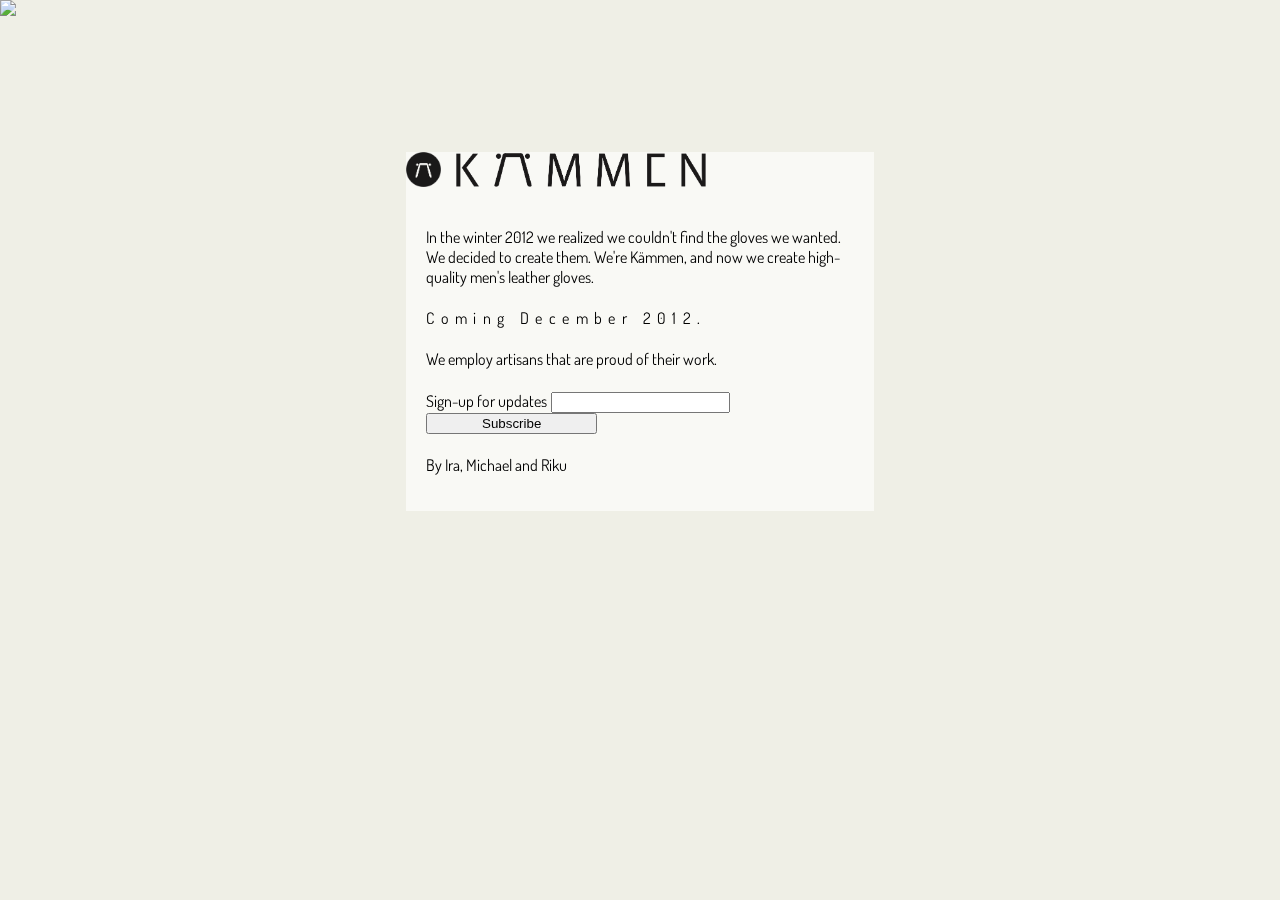
==== index.html @ 67a49448 "first commit on local machine" ====
<!DOCTYPE html>
<head>
	<meta charset="UTF-8">
	<meta name="viewport" content="width=device-width, initial-scale=1.0">
	<link rel="shortcut icon" href="favicon.ico">
	<link href='http://fonts.googleapis.com/css?family=Petit+Formal+Script|Dosis|Jacques+Francois|Raleway+Dots' rel='stylesheet' type='text/css'>
	<link rel="stylesheet" type="text/css" href="https://s3.amazonaws.com/by_static/twboot/less/bootstrap.css">
	<link rel="stylesheet" type="text/css" href="style.css">
	<link rel="stylesheet" type="text/css" href="https://s3.amazonaws.com/by_static/twboot/less/bootstrap-responsive.css">
</head>
<body>
<div class="graybg">
<img src="bears1_cropped4.jpg" class="bg bgimage">
<div class="row-fluid">
	<div class="span12">
		<div class="middle tops"><img src="kammen_round_logo.png" id="logo"><img src="kammen_text.png" id="logotext"></div>
	</div>
</div>
	<div class="middle">
		<div class="textbox">
			<p>In the winter 2012 we realized we couldn't find the gloves we wanted. We decided to create them. We're Kämmen, and now we create high-quality men's leather gloves. </p>
			<p id="slogan">Coming December 2012.</p>
			<p>We employ artisans that are proud of their work.</p>
			<div id="email">
				<!-- Begin MailChimp Signup Form -->
				<div id="mc_embed_signup">
				<form action="http://epicby.us5.list-manage.com/subscribe/post?u=678d160ea13bf49cb12967f06&amp;id=121d6c9269" method="post" id="mc-embedded-subscribe-form" name="mc-embedded-subscribe-form" class="validate" target="_blank" novalidate>

				<div class="mc-field-group">
					<label for="mce-EMAIL">Sign-up for updates</label>
					<input type="email" value="" name="EMAIL" class="required email" id="mce-EMAIL">
				</div>
					<div id="mce-responses" class="clear">
						<div class="response" id="mce-error-response" style="display:none"></div>
						<div class="response" id="mce-success-response" style="display:none"></div>
					</div>	<div class="clear"><input type="submit" value="Subscribe" name="subscribe" id="mc-embedded-subscribe" class="button"></div>
				</form>
				</div>

				<!--End mc_embed_signup-->
			</div>
			
			
					<p>By Ira, Michael and Riku</p>
		</div>
</div>
</div>
</body>
---- style.css ----
body {
	background-color: rgb(239,239,230);
}

.bg {
	/* Set rules to fill background */
	min-height: 100%;
	min-width: 1024px;
	
	/* Set up proportionate scaling */
	width: 100%;
	height: auto;
	
	/* Set up positioning */
	position: fixed;
	top: 0;
	left: 0;
}

#logo {
	width: 35px;
	margin-left:0px;
}

#logotext {
	width:250px;
	margin-left:15px;
}

.bgimage {
		z-index:-999;
}

.graybg {
	/*background-color: rgba(255,255,255,0.7);*/
	min-height:100%;
	height:auto;
}
*
@media screen and (max-width: 1024px) { /* Specific to this particular image */
	img.bg {
		left: 50%;
		margin-left: -512px;   /* 50% */
	}
}


h1 {
	font-family: 'Jacques Francois', 'Raleway Dots', 'Dosis','Petit Formal Script', cursive;
	font-size: 4.5em;
	line-height:1.2em;
	color: rgba(123,123,123, 0.5);
	text-shadow: 0px 2px 3px rgb(235,235,235);
	margin-top: 5%;
	margin-left:10%;
}

p {
	font-family: 'Dosis';
	
}

table {
	font-family:'Dosis';
}

.textbox {
	padding:20px;
	background-color:rgba(255,255,255,0.6);

}

input {
	width:40%;
}

#slogan {
	letter-spacing:0.4em;	
	margin-bottom:5%;
	margin-top:5%;
}

.middle {
	margin-right:auto;
	margin-left:auto;
	width:37%;
}

.tops {
	margin-top:12%;
	background-color: rgba(255,255,255,0.6);
}

.namebox {
	margin-top:10%;
	margin-bottom:10%;
	width:100px;
	border-top:1px solid rgb(225,225,225);
	border-bottom:1px solid rgb(225,225,225);
}

.namebox table {
	margin-top:20px;
	margin-bottom:20px;
	width:100px;
}

.mc-field-group label, button {
	font-family: 'Dosis';
}

button {
	font-family: 'Dosis';
}

#email {
	margin-top:5%;
	margin-bottom:5%;
}
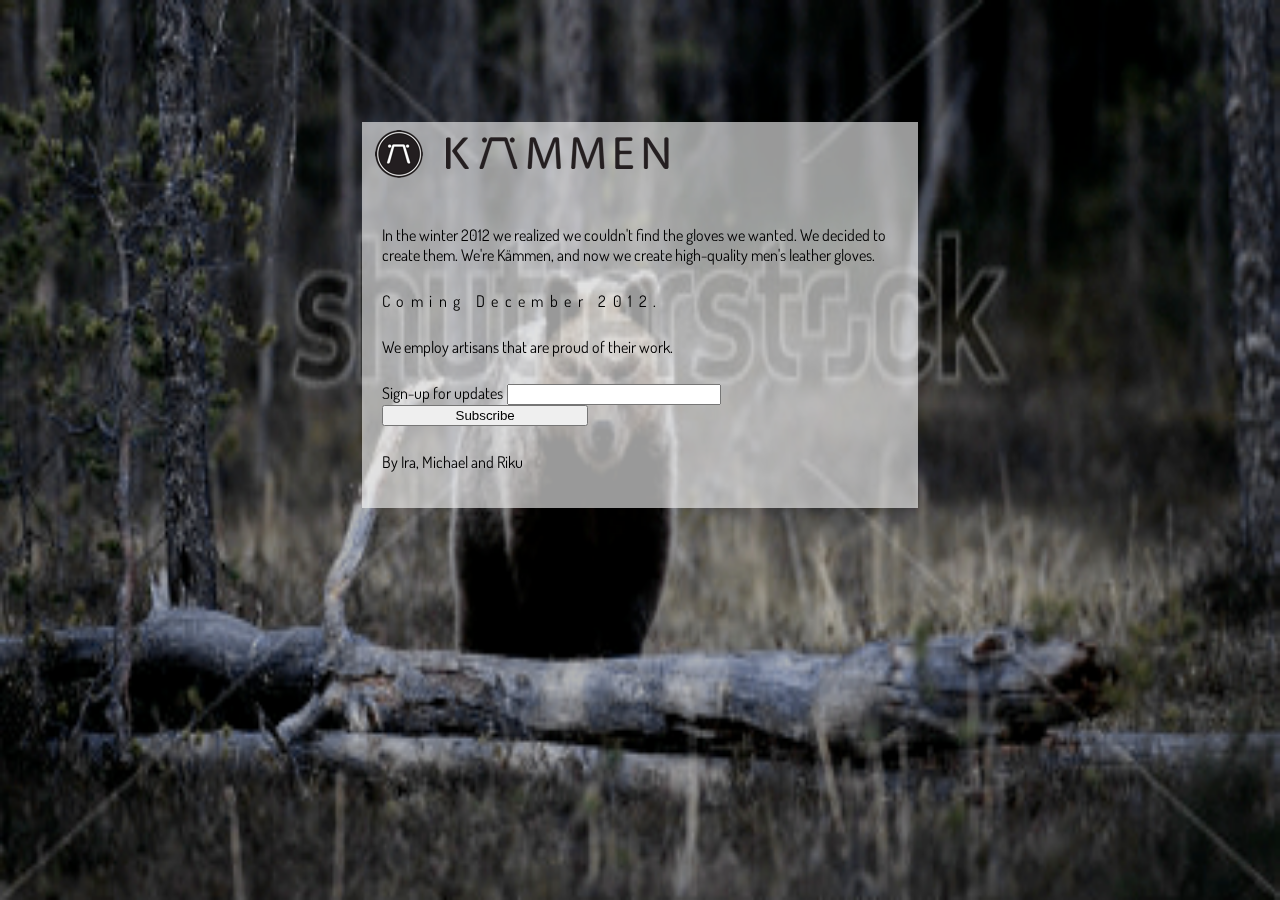
==== commit 2b4d986f: "just some small adjustments" ====
--- a/index.html
+++ b/index.html
@@ -11,13 +11,11 @@
 <body>
 <div class="graybg">
 <img src="bears1_cropped4.jpg" class="bg bgimage">
-<div class="row-fluid">
-	<div class="span12">
-		<div class="middle tops"><img src="kammen_round_logo.png" id="logo"><img src="kammen_text.png" id="logotext"></div>
-	</div>
-</div>
 	<div class="middle">
-		<div class="textbox">
+		<div class="tops">
+			<img src="kammen_250_badge.png">
+		</div>
+			<div class="textbox">
 			<p>In the winter 2012 we realized we couldn't find the gloves we wanted. We decided to create them. We're Kämmen, and now we create high-quality men's leather gloves. </p>
 			<p id="slogan">Coming December 2012.</p>
 			<p>We employ artisans that are proud of their work.</p>
@@ -33,7 +31,7 @@
 					<div id="mce-responses" class="clear">
 						<div class="response" id="mce-error-response" style="display:none"></div>
 						<div class="response" id="mce-success-response" style="display:none"></div>
-					</div>	<div class="clear"><input type="submit" value="Subscribe" name="subscribe" id="mc-embedded-subscribe" class="button"></div>
+					</div>	<div class="clear"><input type="submit" value="Subscribe" name="subscribe" id="mc-embedded-subscribe" class="btn button"></div>
 				</form>
 				</div>
 
@@ -42,7 +40,7 @@
 			
 			
 					<p>By Ira, Michael and Riku</p>
-		</div>
-</div>
+				</div><!--  Textbox -->
+		</div><!--- Middle -->
 </div>
 </body>--- a/style.css
+++ b/style.css
@@ -83,11 +83,11 @@
 .middle {
 	margin-right:auto;
 	margin-left:auto;
-	width:37%;
+	width:44%;
 }
 
 .tops {
-	margin-top:12%;
+	margin-top:22%;
 	background-color: rgba(255,255,255,0.6);
 }
 
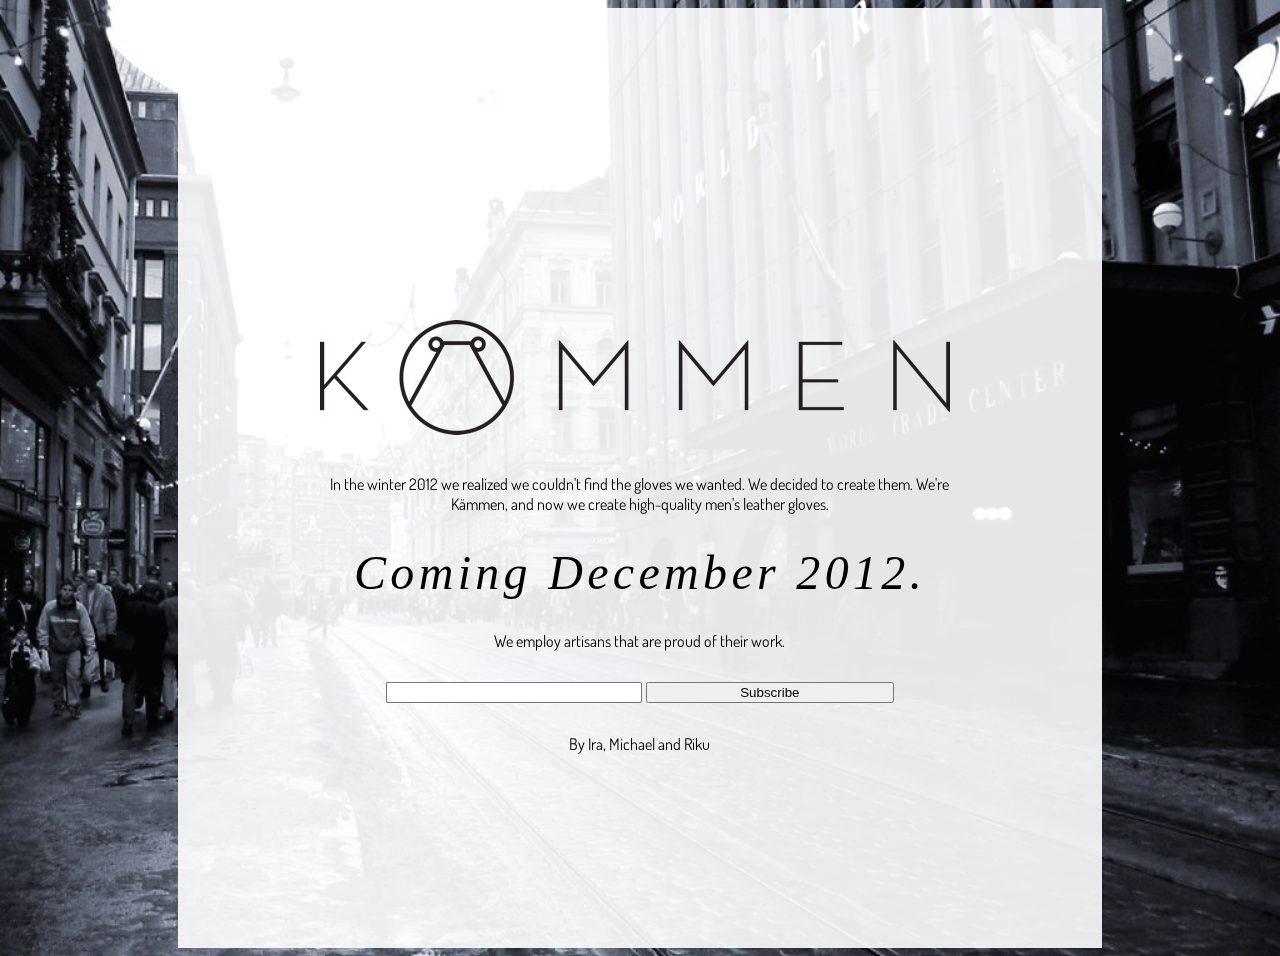
==== commit 8dbb7427: "Created first version of Richards page." ====
--- a/index.html
+++ b/index.html
@@ -6,16 +6,18 @@
 	<link href='http://fonts.googleapis.com/css?family=Petit+Formal+Script|Dosis|Jacques+Francois|Raleway+Dots' rel='stylesheet' type='text/css'>
 	<link rel="stylesheet" type="text/css" href="https://s3.amazonaws.com/by_static/twboot/less/bootstrap.css">
 	<link rel="stylesheet" type="text/css" href="style.css">
+	<script type="text/javascript" src="https://ajax.googleapis.com/ajax/libs/jquery/1.8.2/jquery.min.js"></script>
+	<script type="text/javascript" src="js.js"></script>
 	<link rel="stylesheet" type="text/css" href="https://s3.amazonaws.com/by_static/twboot/less/bootstrap-responsive.css">
 </head>
 <body>
-<div class="graybg">
-<img src="bears1_cropped4.jpg" class="bg bgimage">
-	<div class="middle">
-		<div class="tops">
-			<img src="kammen_250_badge.png">
-		</div>
-			<div class="textbox">
+
+<img src="helsinki.jpeg" class="bg bgimage"> 
+			<div class="whitebox">
+				<div id="logo">
+					<img src="kammen_logo_e.png">
+				</div>
+				<div id="midtext">
 			<p>In the winter 2012 we realized we couldn't find the gloves we wanted. We decided to create them. We're Kämmen, and now we create high-quality men's leather gloves. </p>
 			<p id="slogan">Coming December 2012.</p>
 			<p>We employ artisans that are proud of their work.</p>
@@ -25,13 +27,14 @@
 				<form action="http://epicby.us5.list-manage.com/subscribe/post?u=678d160ea13bf49cb12967f06&amp;id=121d6c9269" method="post" id="mc-embedded-subscribe-form" name="mc-embedded-subscribe-form" class="validate" target="_blank" novalidate>
 
 				<div class="mc-field-group">
-					<label for="mce-EMAIL">Sign-up for updates</label>
+					<!-- <label for="mce-EMAIL">Sign-up for email updates</label> -->
 					<input type="email" value="" name="EMAIL" class="required email" id="mce-EMAIL">
+					<input type="submit" value="Subscribe" name="subscribe" id="mc-embedded-subscribe" class="btn button">
 				</div>
 					<div id="mce-responses" class="clear">
 						<div class="response" id="mce-error-response" style="display:none"></div>
 						<div class="response" id="mce-success-response" style="display:none"></div>
-					</div>	<div class="clear"><input type="submit" value="Subscribe" name="subscribe" id="mc-embedded-subscribe" class="btn button"></div>
+					</div>	<div class="clear1"></div>
 				</form>
 				</div>
 
@@ -40,7 +43,6 @@
 			
 			
 					<p>By Ira, Michael and Riku</p>
-				</div><!--  Textbox -->
-		</div><!--- Middle -->
-</div>
+			</div><!--  midtext -->
+				</div><!--  whitebox -->
 </body>--- a/style.css
+++ b/style.css
@@ -1,5 +1,9 @@
 body {
 	background-color: rgb(239,239,230);
+	background-image: url(retina_dust.png); 
+	background-position: initial initial; 
+	background-repeat: initial initial; 
+	height:auto;
 }
 
 .bg {
@@ -18,13 +22,24 @@
 }
 
 #logo {
-	width: 35px;
-	margin-left:0px;
+ /*margin-top:33%;*/
+ margin: 33% auto 0 auto;
+width:640px;
 }
 
 #logotext {
 	width:250px;
 	margin-left:15px;
+}
+
+#midtext {
+	width:70%;
+	margin:4% auto 0 auto;
+	text-align:center;
+}
+
+#coming {
+	
 }
 
 .bgimage {
@@ -64,9 +79,12 @@
 	font-family:'Dosis';
 }
 
-.textbox {
+.whitebox {
 	padding:20px;
-	background-color:rgba(255,255,255,0.6);
+	background-color:rgba(255,255,255,0.9);
+	margin-right:auto;
+	margin-left:auto;
+	width:70%;
 
 }
 
@@ -75,15 +93,16 @@
 }
 
 #slogan {
-	letter-spacing:0.4em;	
+	font-family:georgia;
+	font-style:italic;
+	font-size:3em;
+	letter-spacing:0.09em;	
 	margin-bottom:5%;
 	margin-top:5%;
 }
 
 .middle {
-	margin-right:auto;
-	margin-left:auto;
-	width:44%;
+	
 }
 
 .tops {
@@ -118,3 +137,35 @@
 	margin-bottom:5%;
 }
 
+/*
+Burgundy.html
+*/
+
+.b {
+	min-height:200px;
+}
+
+.b1 {
+	background-color:rgb(92,1,0);
+}
+
+.b2 {
+	background-color:rgb(147,0,58);
+}
+
+.b3 {
+	background-color:rgb(86,1,35);
+}
+
+.b4 {
+	background-color:rgb(134,0,54);
+}
+
+.b5 {
+	background-color: #67151D;
+}
+
+.b6 {
+	background-color: #580000;
+}
+
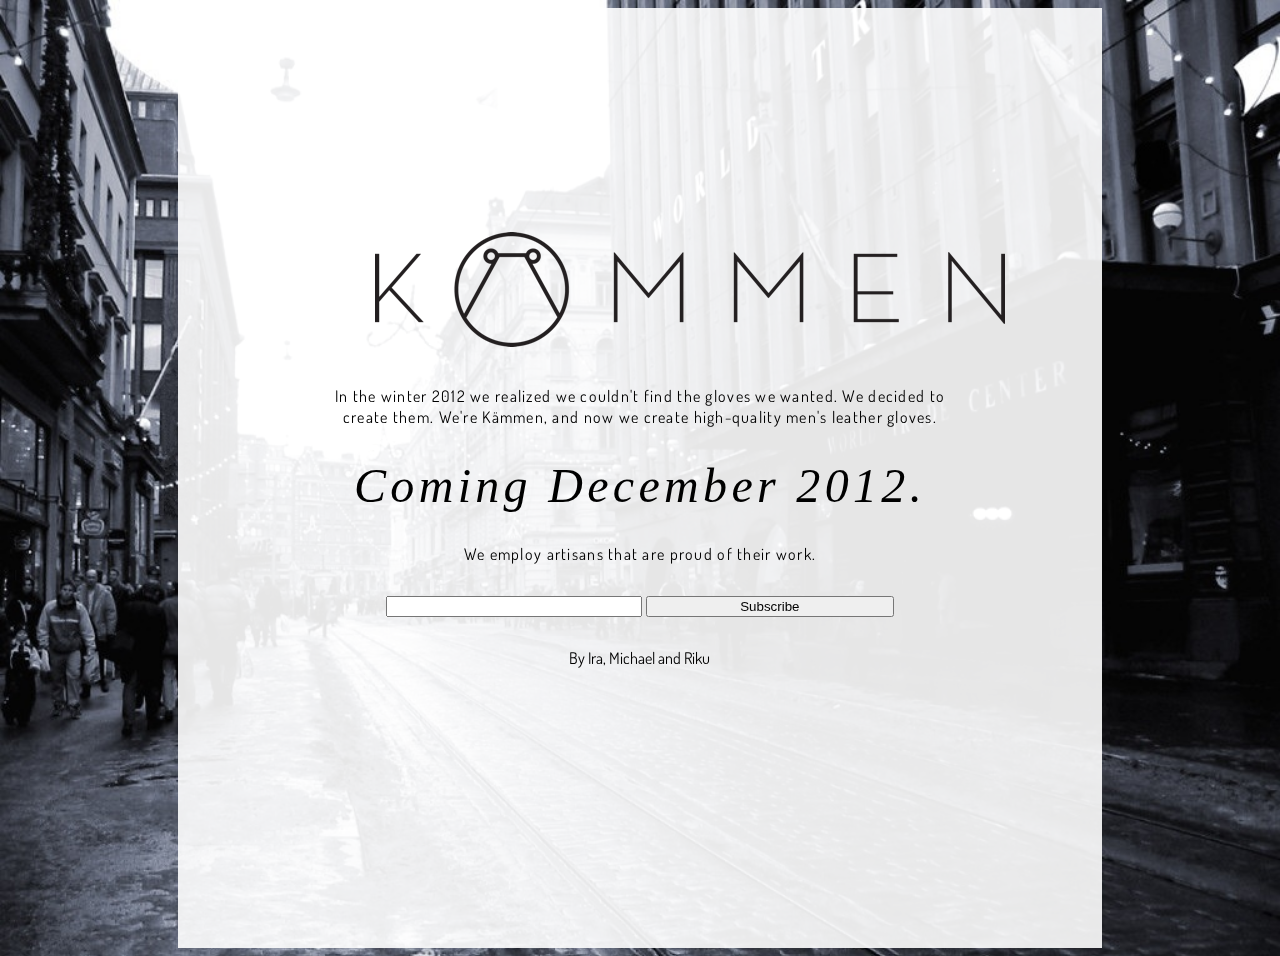
==== commit a058700f: "Changed the fonts a bit and should have made it more responsive..." ====
--- a/index.html
+++ b/index.html
@@ -3,7 +3,7 @@
 	<meta charset="UTF-8">
 	<meta name="viewport" content="width=device-width, initial-scale=1.0">
 	<link rel="shortcut icon" href="favicon.ico">
-	<link href='http://fonts.googleapis.com/css?family=Petit+Formal+Script|Dosis|Jacques+Francois|Raleway+Dots' rel='stylesheet' type='text/css'>
+	<link href='http://fonts.googleapis.com/css?family=Source+Sans+Pro:300,400|Petit+Formal+Script|Dosis|Jacques+Francois|Raleway+Dots' rel='stylesheet' type='text/css'>
 	<link rel="stylesheet" type="text/css" href="https://s3.amazonaws.com/by_static/twboot/less/bootstrap.css">
 	<link rel="stylesheet" type="text/css" href="style.css">
 	<script type="text/javascript" src="https://ajax.googleapis.com/ajax/libs/jquery/1.8.2/jquery.min.js"></script>
@@ -18,9 +18,9 @@
 					<img src="kammen_logo_e.png">
 				</div>
 				<div id="midtext">
-			<p>In the winter 2012 we realized we couldn't find the gloves we wanted. We decided to create them. We're Kämmen, and now we create high-quality men's leather gloves. </p>
+			<p class="txt">In the winter 2012 we realized we couldn't find the gloves we wanted. We decided to create them. We're Kämmen, and now we create high-quality men's leather gloves. </p>
 			<p id="slogan">Coming December 2012.</p>
-			<p>We employ artisans that are proud of their work.</p>
+			<p class="txt">We employ artisans that are proud of their work.</p>
 			<div id="email">
 				<!-- Begin MailChimp Signup Form -->
 				<div id="mc_embed_signup">
--- a/style.css
+++ b/style.css
@@ -23,8 +23,8 @@
 
 #logo {
  /*margin-top:33%;*/
- margin: 33% auto 0 auto;
-width:640px;
+ margin: 23% auto 0 auto;
+width:60%;
 }
 
 #logotext {
@@ -72,7 +72,12 @@
 
 p {
 	font-family: 'Dosis';
-	
+	font-size:16px;	
+}
+
+.txt {
+	line-height:1.3;
+	letter-spacing:0.08em;
 }
 
 table {
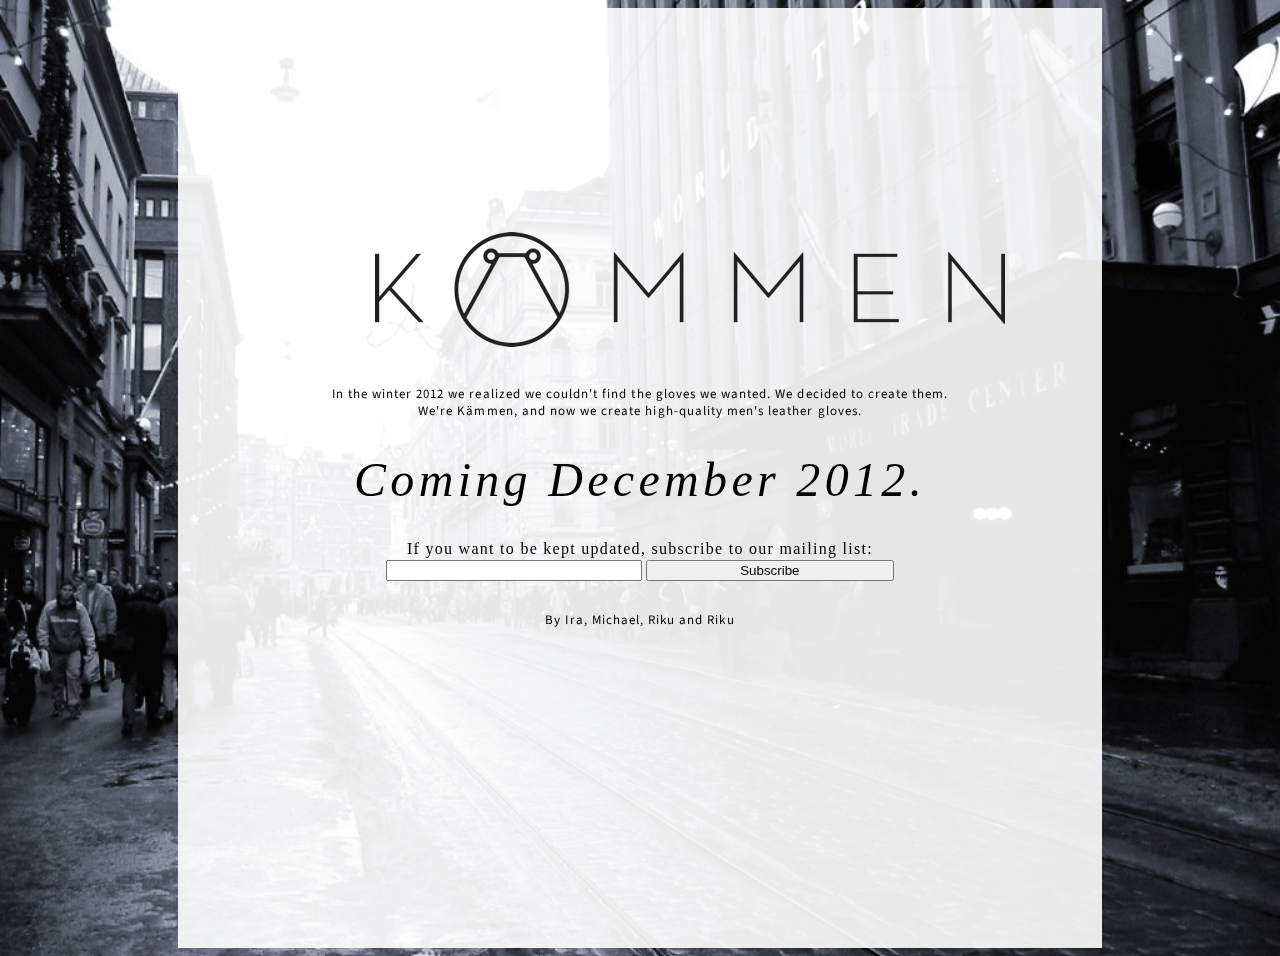
==== commit bf013300: "Style changes for the campaign monitor email subscription" ====
--- a/index.html
+++ b/index.html
@@ -18,31 +18,23 @@
 					<img src="kammen_logo_e.png">
 				</div>
 				<div id="midtext">
-			<p class="txt">In the winter 2012 we realized we couldn't find the gloves we wanted. We decided to create them. We're Kämmen, and now we create high-quality men's leather gloves. </p>
+			<p class="txt">In the winter 2012 we realized we couldn't find the gloves we wanted. We decided to create them. We're Kämmen, and now we create high-quality men's leather gloves.</p>
 			<p id="slogan">Coming December 2012.</p>
-			<p class="txt">We employ artisans that are proud of their work.</p>
 			<div id="email">
-				<!-- Begin MailChimp Signup Form -->
-				<div id="mc_embed_signup">
-				<form action="http://epicby.us5.list-manage.com/subscribe/post?u=678d160ea13bf49cb12967f06&amp;id=121d6c9269" method="post" id="mc-embedded-subscribe-form" name="mc-embedded-subscribe-form" class="validate" target="_blank" novalidate>
+				<!-- ´signup Form -->
+				<form action="http://kammen.createsend.com/t/t/s/nkud/" method="post" id="subForm">
+				<div>
+				<label class="txt" for="nkud-nkud">If you want to be kept updated, subscribe to our mailing list:</label><br /><input type="text" name="cm-nkud-nkud" id="nkud-nkud" />
 
-				<div class="mc-field-group">
-					<!-- <label for="mce-EMAIL">Sign-up for email updates</label> -->
-					<input type="email" value="" name="EMAIL" class="required email" id="mce-EMAIL">
-					<input type="submit" value="Subscribe" name="subscribe" id="mc-embedded-subscribe" class="btn button">
+				<input class="btn" type="submit" value="Subscribe" />
 				</div>
-					<div id="mce-responses" class="clear">
-						<div class="response" id="mce-error-response" style="display:none"></div>
-						<div class="response" id="mce-success-response" style="display:none"></div>
-					</div>	<div class="clear1"></div>
 				</form>
 				</div>
-
-				<!--End mc_embed_signup-->
+				<p class="txt">By Ira, Michael, Riku and Riku</p>
 			</div>
 			
 			
-					<p>By Ira, Michael and Riku</p>
+					
 			</div><!--  midtext -->
 				</div><!--  whitebox -->
 </body>--- a/style.css
+++ b/style.css
@@ -71,8 +71,8 @@
 }
 
 p {
-	font-family: 'Dosis';
-	font-size:16px;	
+	font-family: 'Helvetica Neue', 'Source Sans Pro';
+	font-size:13px;	
 }
 
 .txt {
@@ -86,22 +86,27 @@
 
 .whitebox {
 	padding:20px;
-	background-color:rgba(255,255,255,0.9);
+	background:rgb(255,255,255);
+	background:rgba(255,255,255,0.9);
 	margin-right:auto;
 	margin-left:auto;
 	width:70%;
+	min-height:600px;
+	max-width:1024px;
 
 }
 
 input {
 	width:40%;
+	min-width:100px;
 }
 
 #slogan {
 	font-family:georgia;
 	font-style:italic;
 	font-size:3em;
-	letter-spacing:0.09em;	
+	letter-spacing:0.09em;
+	line-height:1.2em;	
 	margin-bottom:5%;
 	margin-top:5%;
 }
@@ -129,6 +134,14 @@
 	width:100px;
 }
 
+.button {
+	width:75px;
+}
+
+#mce-EMAIL {
+	width:150px;
+}
+
 .mc-field-group label, button {
 	font-family: 'Dosis';
 }
@@ -147,7 +160,7 @@
 */
 
 .b {
-	min-height:200px;
+	min-height:500px;
 }
 
 .b1 {
@@ -163,7 +176,7 @@
 }
 
 .b4 {
-	background-color:rgb(134,0,54);
+	background-color:rgb(255,217,40);
 }
 
 .b5 {
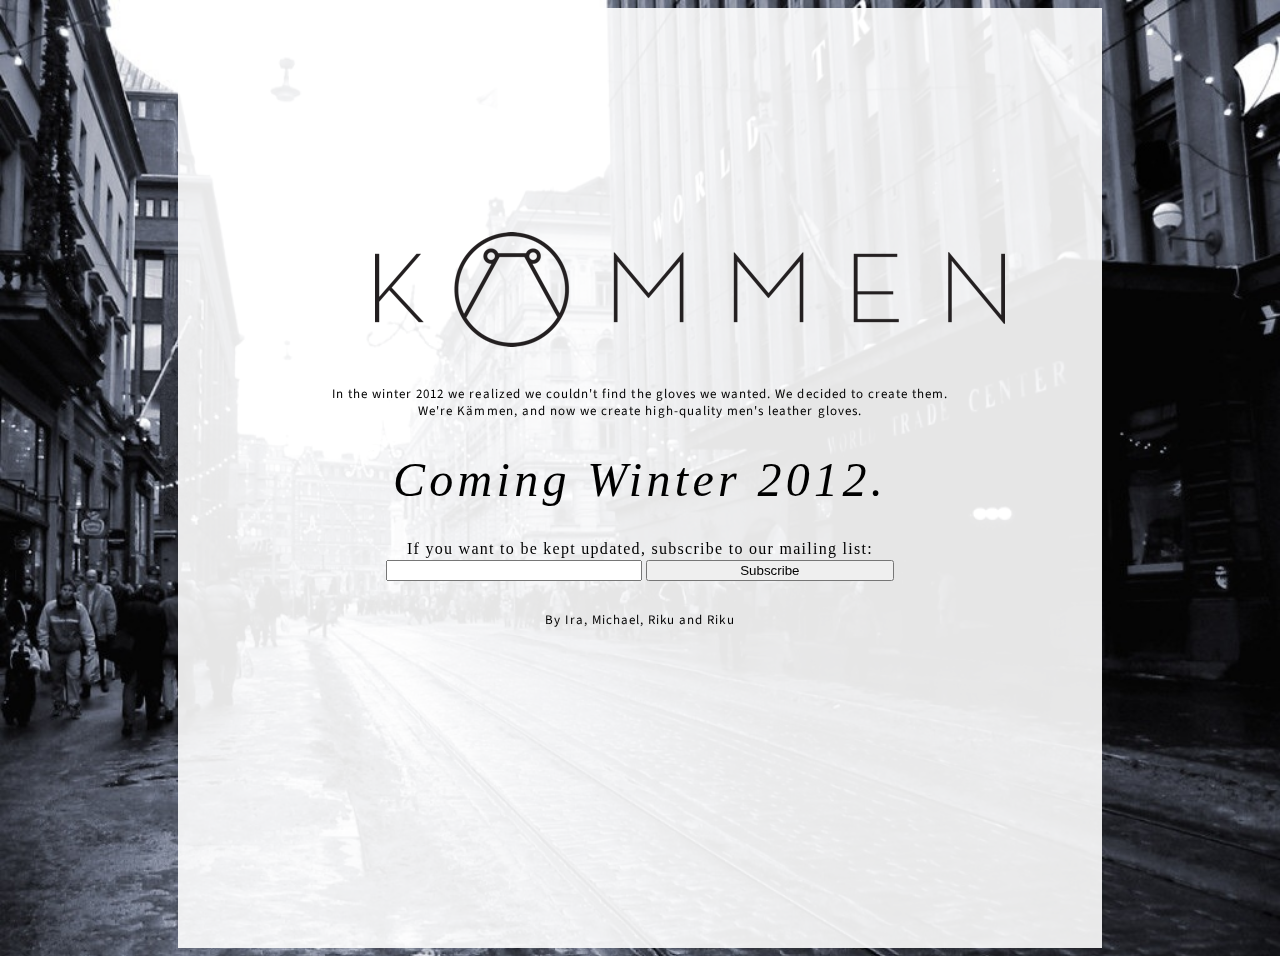
==== commit c660bc68: "Changed to winter 2012" ====
--- a/index.html
+++ b/index.html
@@ -19,7 +19,7 @@
 				</div>
 				<div id="midtext">
 			<p class="txt">In the winter 2012 we realized we couldn't find the gloves we wanted. We decided to create them. We're Kämmen, and now we create high-quality men's leather gloves.</p>
-			<p id="slogan">Coming December 2012.</p>
+			<p id="slogan">Coming Winter 2012.</p>
 			<div id="email">
 				<!-- ´signup Form -->
 				<form action="http://kammen.createsend.com/t/t/s/nkud/" method="post" id="subForm">
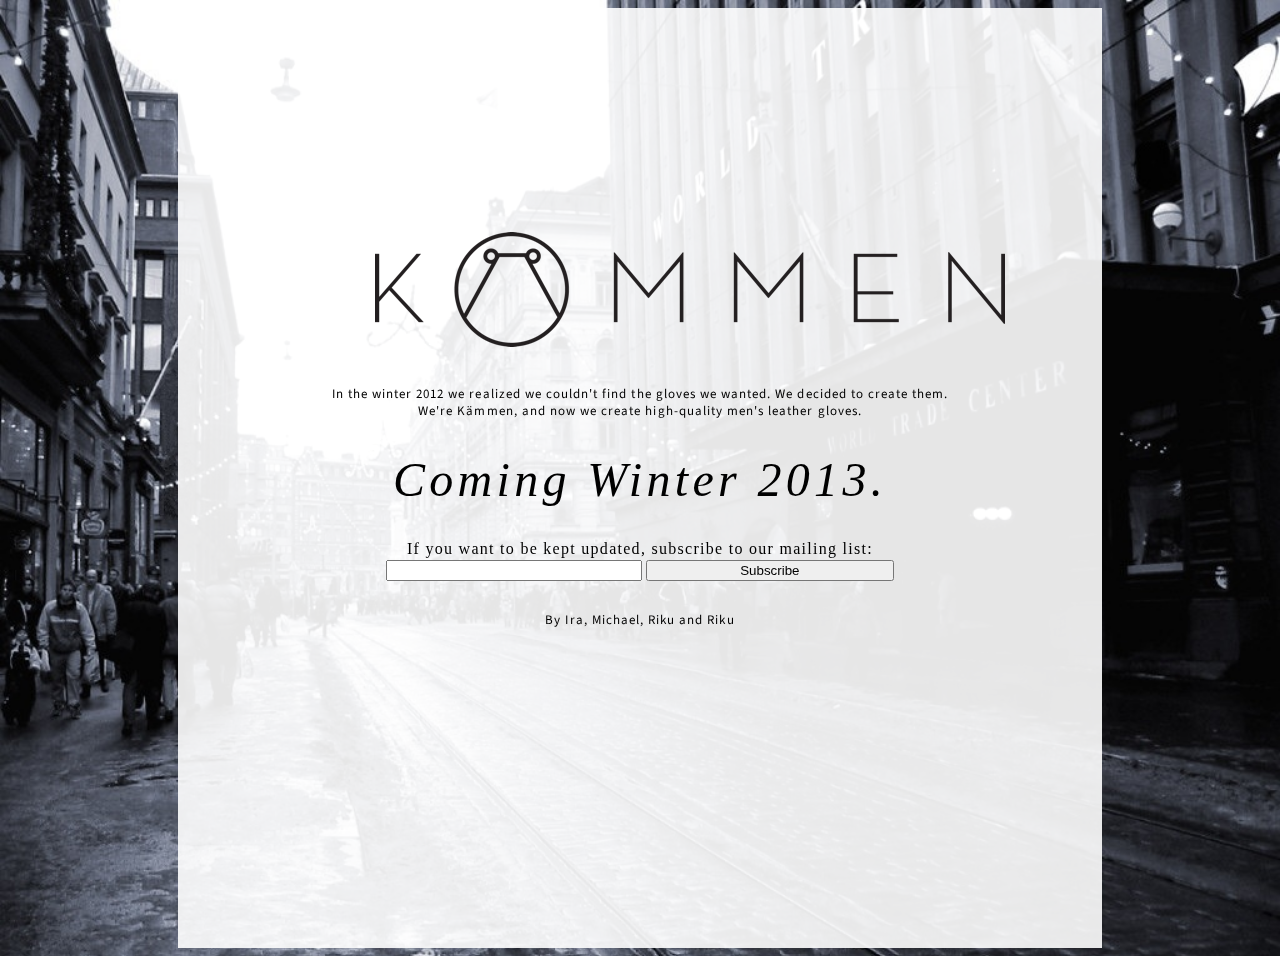
==== commit 4aa486e4: "To 2013" ====
--- a/index.html
+++ b/index.html
@@ -19,7 +19,7 @@
 				</div>
 				<div id="midtext">
 			<p class="txt">In the winter 2012 we realized we couldn't find the gloves we wanted. We decided to create them. We're Kämmen, and now we create high-quality men's leather gloves.</p>
-			<p id="slogan">Coming Winter 2012.</p>
+			<p id="slogan">Coming Winter 2013.</p>
 			<div id="email">
 				<!-- ´signup Form -->
 				<form action="http://kammen.createsend.com/t/t/s/nkud/" method="post" id="subForm">
